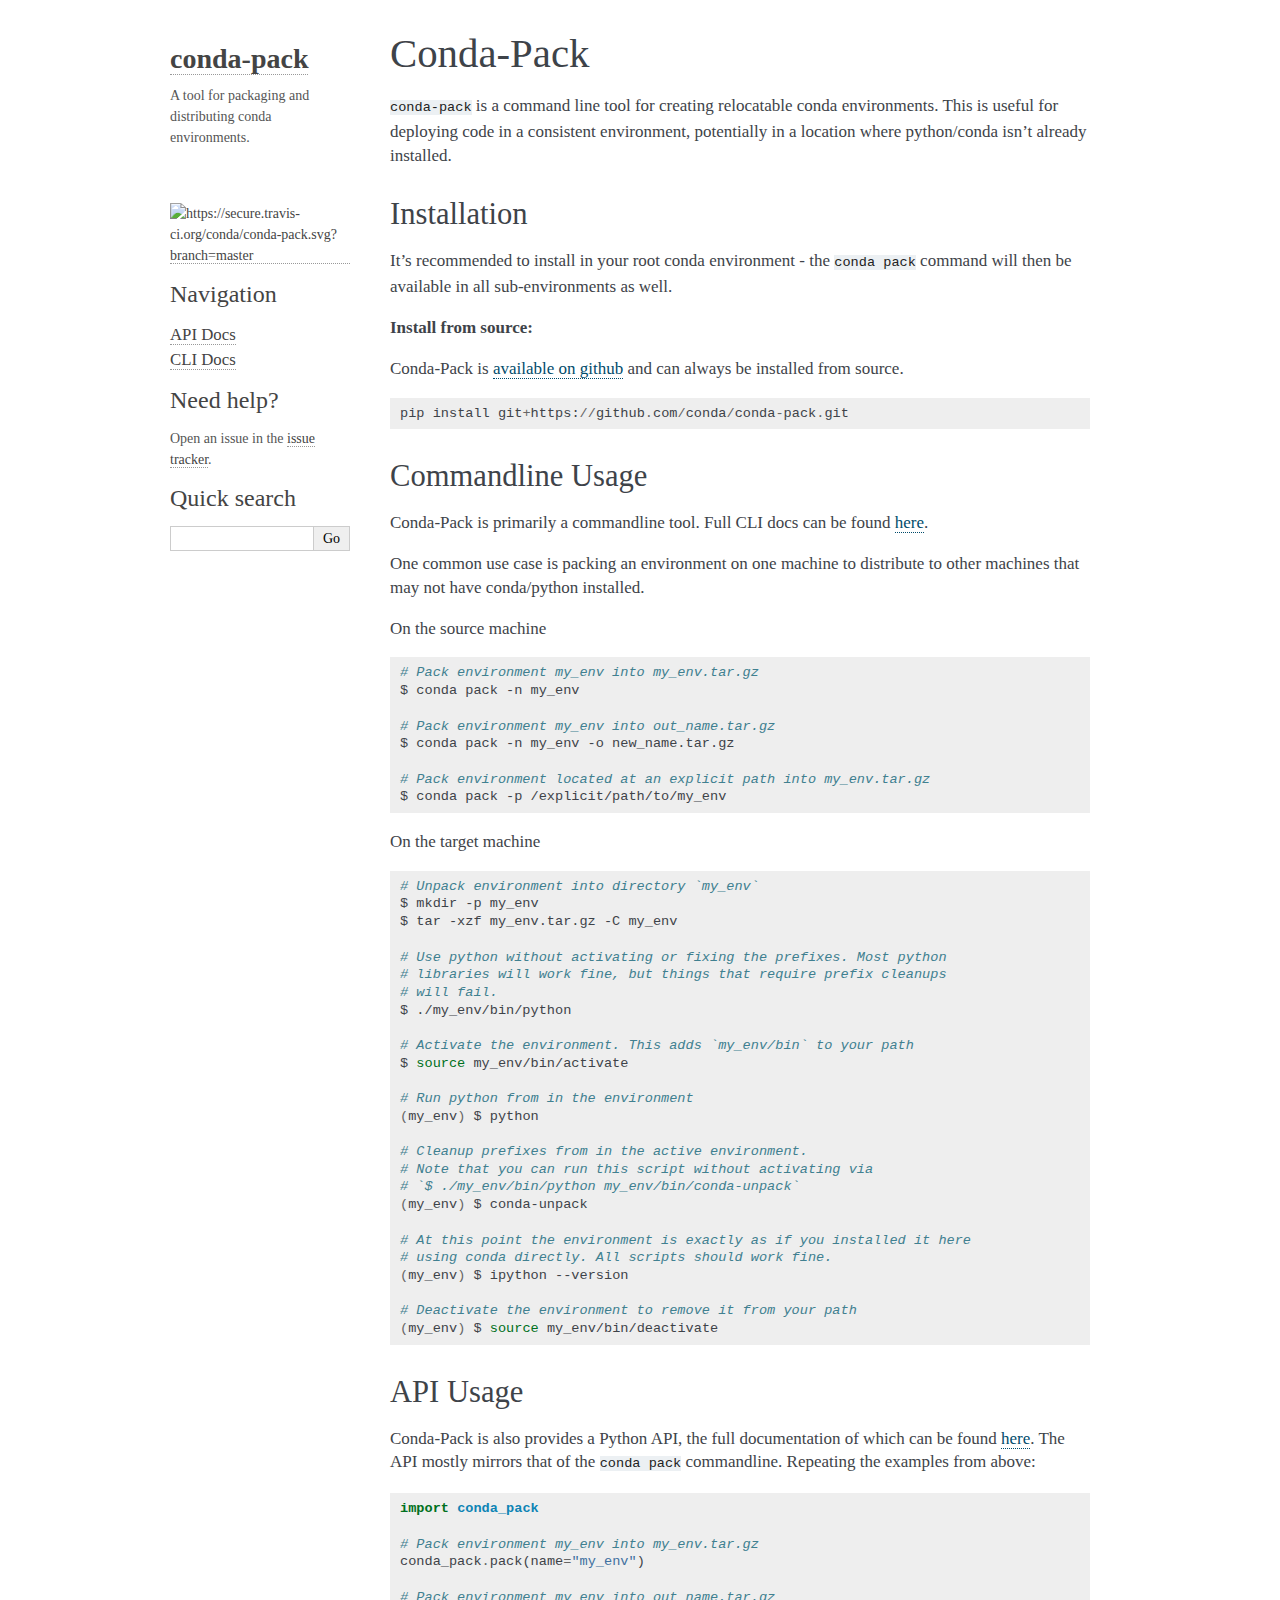
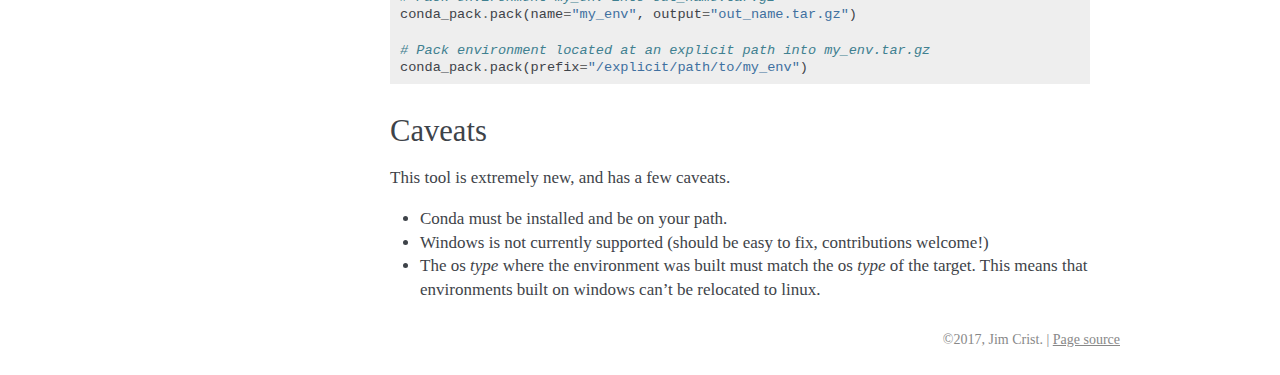
==== index.html @ c2c854a0 "Update docs after building Travis build 23 of conda/conda-pack" ====
<!DOCTYPE html PUBLIC "-//W3C//DTD XHTML 1.0 Transitional//EN"
  "http://www.w3.org/TR/xhtml1/DTD/xhtml1-transitional.dtd">

<html xmlns="http://www.w3.org/1999/xhtml">
  <head>
    <meta http-equiv="X-UA-Compatible" content="IE=Edge" />
    <meta http-equiv="Content-Type" content="text/html; charset=utf-8" />
    <title>Conda-Pack &#8212; conda-pack 0.0.1 documentation</title>
    <link rel="stylesheet" href="_static/alabaster.css" type="text/css" />
    <link rel="stylesheet" href="_static/pygments.css" type="text/css" />
    <script type="text/javascript" id="documentation_options" data-url_root="./" src="_static/documentation_options.js"></script>
    <script type="text/javascript" src="_static/jquery.js"></script>
    <script type="text/javascript" src="_static/underscore.js"></script>
    <script type="text/javascript" src="_static/doctools.js"></script>
    <link rel="index" title="Index" href="genindex.html" />
    <link rel="search" title="Search" href="search.html" />
    <link rel="next" title="API Docs" href="api.html" />
   
  <link rel="stylesheet" href="_static/custom.css" type="text/css" />
  
  
  <meta name="viewport" content="width=device-width, initial-scale=0.9, maximum-scale=0.9" />

  </head><body>
  

    <div class="document">
      <div class="documentwrapper">
        <div class="bodywrapper">
          <div class="body" role="main">
            
  <div class="section" id="conda-pack">
<h1>Conda-Pack<a class="headerlink" href="#conda-pack" title="Permalink to this headline">¶</a></h1>
<p><code class="docutils literal notranslate"><span class="pre">conda-pack</span></code> is a command line tool for creating relocatable conda
environments. This is useful for deploying code in a consistent environment,
potentially in a location where python/conda isn’t already installed.</p>
<div class="section" id="installation">
<h2>Installation<a class="headerlink" href="#installation" title="Permalink to this headline">¶</a></h2>
<p>It’s recommended to install in your root conda environment - the <code class="docutils literal notranslate"><span class="pre">conda</span> <span class="pre">pack</span></code>
command will then be available in all sub-environments as well.</p>
<p><strong>Install from source:</strong></p>
<p>Conda-Pack is <a class="reference external" href="https://github.com/conda/conda-pack">available on github</a> and
can always be installed from source.</p>
<div class="code highlight-default notranslate"><div class="highlight"><pre><span></span><span class="n">pip</span> <span class="n">install</span> <span class="n">git</span><span class="o">+</span><span class="n">https</span><span class="p">:</span><span class="o">//</span><span class="n">github</span><span class="o">.</span><span class="n">com</span><span class="o">/</span><span class="n">conda</span><span class="o">/</span><span class="n">conda</span><span class="o">-</span><span class="n">pack</span><span class="o">.</span><span class="n">git</span>
</pre></div>
</div>
</div>
<div class="section" id="commandline-usage">
<h2>Commandline Usage<a class="headerlink" href="#commandline-usage" title="Permalink to this headline">¶</a></h2>
<p>Conda-Pack is primarily a commandline tool. Full CLI docs can be found
<a class="reference internal" href="cli.html"><span class="doc">here</span></a>.</p>
<p>One common use case is packing an environment on one machine to distribute to
other machines that may not have conda/python installed.</p>
<p>On the source machine</p>
<div class="highlight-bash notranslate"><div class="highlight"><pre><span></span><span class="c1"># Pack environment my_env into my_env.tar.gz</span>
$ conda pack -n my_env

<span class="c1"># Pack environment my_env into out_name.tar.gz</span>
$ conda pack -n my_env -o new_name.tar.gz

<span class="c1"># Pack environment located at an explicit path into my_env.tar.gz</span>
$ conda pack -p /explicit/path/to/my_env
</pre></div>
</div>
<p>On the target machine</p>
<div class="highlight-bash notranslate"><div class="highlight"><pre><span></span><span class="c1"># Unpack environment into directory `my_env`</span>
$ mkdir -p my_env
$ tar -xzf my_env.tar.gz -C my_env

<span class="c1"># Use python without activating or fixing the prefixes. Most python</span>
<span class="c1"># libraries will work fine, but things that require prefix cleanups</span>
<span class="c1"># will fail.</span>
$ ./my_env/bin/python

<span class="c1"># Activate the environment. This adds `my_env/bin` to your path</span>
$ <span class="nb">source</span> my_env/bin/activate

<span class="c1"># Run python from in the environment</span>
<span class="o">(</span>my_env<span class="o">)</span> $ python

<span class="c1"># Cleanup prefixes from in the active environment.</span>
<span class="c1"># Note that you can run this script without activating via</span>
<span class="c1"># `$ ./my_env/bin/python my_env/bin/conda-unpack`</span>
<span class="o">(</span>my_env<span class="o">)</span> $ conda-unpack

<span class="c1"># At this point the environment is exactly as if you installed it here</span>
<span class="c1"># using conda directly. All scripts should work fine.</span>
<span class="o">(</span>my_env<span class="o">)</span> $ ipython --version

<span class="c1"># Deactivate the environment to remove it from your path</span>
<span class="o">(</span>my_env<span class="o">)</span> $ <span class="nb">source</span> my_env/bin/deactivate
</pre></div>
</div>
</div>
<div class="section" id="api-usage">
<h2>API Usage<a class="headerlink" href="#api-usage" title="Permalink to this headline">¶</a></h2>
<p>Conda-Pack is also provides a Python API, the full documentation of which can
be found <a class="reference internal" href="api.html"><span class="doc">here</span></a>. The API mostly mirrors that of the <code class="docutils literal notranslate"><span class="pre">conda</span> <span class="pre">pack</span></code>
commandline. Repeating the examples from above:</p>
<div class="highlight-python notranslate"><div class="highlight"><pre><span></span><span class="kn">import</span> <span class="nn">conda_pack</span>

<span class="c1"># Pack environment my_env into my_env.tar.gz</span>
<span class="n">conda_pack</span><span class="o">.</span><span class="n">pack</span><span class="p">(</span><span class="n">name</span><span class="o">=</span><span class="s2">&quot;my_env&quot;</span><span class="p">)</span>

<span class="c1"># Pack environment my_env into out_name.tar.gz</span>
<span class="n">conda_pack</span><span class="o">.</span><span class="n">pack</span><span class="p">(</span><span class="n">name</span><span class="o">=</span><span class="s2">&quot;my_env&quot;</span><span class="p">,</span> <span class="n">output</span><span class="o">=</span><span class="s2">&quot;out_name.tar.gz&quot;</span><span class="p">)</span>

<span class="c1"># Pack environment located at an explicit path into my_env.tar.gz</span>
<span class="n">conda_pack</span><span class="o">.</span><span class="n">pack</span><span class="p">(</span><span class="n">prefix</span><span class="o">=</span><span class="s2">&quot;/explicit/path/to/my_env&quot;</span><span class="p">)</span>
</pre></div>
</div>
</div>
<div class="section" id="caveats">
<h2>Caveats<a class="headerlink" href="#caveats" title="Permalink to this headline">¶</a></h2>
<p>This tool is extremely new, and has a few caveats.</p>
<ul class="simple">
<li>Conda must be installed and be on your path.</li>
<li>Windows is not currently supported (should be easy to fix, contributions
welcome!)</li>
<li>The os <em>type</em> where the environment was built must match the os <em>type</em> of the
target. This means that environments built on windows can’t be relocated to
linux.</li>
</ul>
<div class="toctree-wrapper compound">
</div>
</div>
</div>


          </div>
        </div>
      </div>
      <div class="sphinxsidebar" role="navigation" aria-label="main navigation">
        <div class="sphinxsidebarwrapper">
<h1 class="logo"><a href="#">conda-pack</a></h1>



<p class="blurb">A tool for packaging and distributing conda environments.</p>




<p>
<iframe src="https://ghbtns.com/github-btn.html?user=conda&repo=conda-pack&type=watch&count=False&size=large&v=2"
  allowtransparency="true" frameborder="0" scrolling="0" width="200px" height="35px"></iframe>
</p>





    

<p>
<a href="https://travis-ci.org/conda/conda-pack">
    <img
        alt="https://secure.travis-ci.org/conda/conda-pack.svg?branch=master"
        src="https://secure.travis-ci.org/conda/conda-pack.svg?branch=master"
    />
</a>
</p>


<h3>Navigation</h3>
<ul>
<li class="toctree-l1"><a class="reference internal" href="api.html">API Docs</a></li>
<li class="toctree-l1"><a class="reference internal" href="cli.html">CLI Docs</a></li>
</ul>

<h3>Need help?</h3>

<p>
  Open an issue in the <a href="https://github.com/conda/conda-pack/issues">issue tracker</a>.
</p>
<div id="searchbox" style="display: none" role="search">
  <h3>Quick search</h3>
    <div class="searchformwrapper">
    <form class="search" action="search.html" method="get">
      <input type="text" name="q" />
      <input type="submit" value="Go" />
      <input type="hidden" name="check_keywords" value="yes" />
      <input type="hidden" name="area" value="default" />
    </form>
    </div>
</div>
<script type="text/javascript">$('#searchbox').show(0);</script>
        </div>
      </div>
      <div class="clearer"></div>
    </div>
    <div class="footer">
      &copy;2017, Jim Crist.
      
      |
      <a href="_sources/index.rst.txt"
          rel="nofollow">Page source</a>
    </div>

    

    
  </body>
</html>
---- _static/alabaster.css ----
@import url("basic.css");

/* -- page layout ----------------------------------------------------------- */

body {
    font-family: 'goudy old style', 'minion pro', 'bell mt', Georgia, 'Hiragino Mincho Pro', serif;
    font-size: 17px;
    background-color: #fff;
    color: #000;
    margin: 0;
    padding: 0;
}


div.document {
    width: 960px;
    margin: 30px auto 0 auto;
}

div.documentwrapper {
    float: left;
    width: 100%;
}

div.bodywrapper {
    margin: 0 0 0 200px;
}

div.sphinxsidebar {
    width: 200px;
    font-size: 14px;
    line-height: 1.5;
}

hr {
    border: 1px solid #B1B4B6;
}

div.body {
    background-color: #fff;
    color: #3E4349;
    padding: 0 30px 0 30px;
}

div.body > .section {
    text-align: left;
}

div.footer {
    width: 960px;
    margin: 20px auto 30px auto;
    font-size: 14px;
    color: #888;
    text-align: right;
}

div.footer a {
    color: #888;
}

p.caption {
    font-family: inherit;
    font-size: inherit;
}


div.relations {
    display: none;
}


div.sphinxsidebar a {
    color: #444;
    text-decoration: none;
    border-bottom: 1px dotted #999;
}

div.sphinxsidebar a:hover {
    border-bottom: 1px solid #999;
}

div.sphinxsidebarwrapper {
    padding: 18px 10px;
}

div.sphinxsidebarwrapper p.logo {
    padding: 0;
    margin: -10px 0 0 0px;
    text-align: center;
}

div.sphinxsidebarwrapper h1.logo {
    margin-top: -10px;
    text-align: center;
    margin-bottom: 5px;
    text-align: left;
}

div.sphinxsidebarwrapper h1.logo-name {
    margin-top: 0px;
}

div.sphinxsidebarwrapper p.blurb {
    margin-top: 0;
    font-style: normal;
}

div.sphinxsidebar h3,
div.sphinxsidebar h4 {
    font-family: 'Garamond', 'Georgia', serif;
    color: #444;
    font-size: 24px;
    font-weight: normal;
    margin: 0 0 5px 0;
    padding: 0;
}

div.sphinxsidebar h4 {
    font-size: 20px;
}

div.sphinxsidebar h3 a {
    color: #444;
}

div.sphinxsidebar p.logo a,
div.sphinxsidebar h3 a,
div.sphinxsidebar p.logo a:hover,
div.sphinxsidebar h3 a:hover {
    border: none;
}

div.sphinxsidebar p {
    color: #555;
    margin: 10px 0;
}

div.sphinxsidebar ul {
    margin: 10px 0;
    padding: 0;
    color: #000;
}

div.sphinxsidebar ul li.toctree-l1 > a {
    font-size: 120%;
}

div.sphinxsidebar ul li.toctree-l2 > a {
    font-size: 110%;
}

div.sphinxsidebar input {
    border: 1px solid #CCC;
    font-family: 'goudy old style', 'minion pro', 'bell mt', Georgia, 'Hiragino Mincho Pro', serif;
    font-size: 1em;
}

div.sphinxsidebar hr {
    border: none;
    height: 1px;
    color: #AAA;
    background: #AAA;

    text-align: left;
    margin-left: 0;
    width: 50%;
}

/* -- body styles ----------------------------------------------------------- */

a {
    color: #004B6B;
    text-decoration: underline;
}

a:hover {
    color: #6D4100;
    text-decoration: underline;
}

div.body h1,
div.body h2,
div.body h3,
div.body h4,
div.body h5,
div.body h6 {
    font-family: 'Garamond', 'Georgia', serif;
    font-weight: normal;
    margin: 30px 0px 10px 0px;
    padding: 0;
}

div.body h1 { margin-top: 0; padding-top: 0; font-size: 240%; }
div.body h2 { font-size: 180%; }
div.body h3 { font-size: 150%; }
div.body h4 { font-size: 130%; }
div.body h5 { font-size: 100%; }
div.body h6 { font-size: 100%; }

a.headerlink {
    color: #DDD;
    padding: 0 4px;
    text-decoration: none;
}

a.headerlink:hover {
    color: #444;
    background: #EAEAEA;
}

div.body p, div.body dd, div.body li {
    line-height: 1.4em;
}

div.admonition {
    margin: 20px 0px;
    padding: 10px 30px;
    background-color: #EEE;
    border: 1px solid #CCC;
}

div.admonition tt.xref, div.admonition code.xref, div.admonition a tt {
    background-color: #FBFBFB;
    border-bottom: 1px solid #fafafa;
}

div.admonition p.admonition-title {
    font-family: 'Garamond', 'Georgia', serif;
    font-weight: normal;
    font-size: 24px;
    margin: 0 0 10px 0;
    padding: 0;
    line-height: 1;
}

div.admonition p.last {
    margin-bottom: 0;
}

div.highlight {
    background-color: #fff;
}

dt:target, .highlight {
    background: #FAF3E8;
}

div.warning {
    background-color: #FCC;
    border: 1px solid #FAA;
}

div.danger {
    background-color: #FCC;
    border: 1px solid #FAA;
    -moz-box-shadow: 2px 2px 4px #D52C2C;
    -webkit-box-shadow: 2px 2px 4px #D52C2C;
    box-shadow: 2px 2px 4px #D52C2C;
}

div.error {
    background-color: #FCC;
    border: 1px solid #FAA;
    -moz-box-shadow: 2px 2px 4px #D52C2C;
    -webkit-box-shadow: 2px 2px 4px #D52C2C;
    box-shadow: 2px 2px 4px #D52C2C;
}

div.caution {
    background-color: #FCC;
    border: 1px solid #FAA;
}

div.attention {
    background-color: #FCC;
    border: 1px solid #FAA;
}

div.important {
    background-color: #EEE;
    border: 1px solid #CCC;
}

div.note {
    background-color: #EEE;
    border: 1px solid #CCC;
}

div.tip {
    background-color: #EEE;
    border: 1px solid #CCC;
}

div.hint {
    background-color: #EEE;
    border: 1px solid #CCC;
}

div.seealso {
    background-color: #EEE;
    border: 1px solid #CCC;
}

div.topic {
    background-color: #EEE;
}

p.admonition-title {
    display: inline;
}

p.admonition-title:after {
    content: ":";
}

pre, tt, code {
    font-family: 'Consolas', 'Menlo', 'Deja Vu Sans Mono', 'Bitstream Vera Sans Mono', monospace;
    font-size: 0.8em;
}

.hll {
    background-color: #FFC;
    margin: 0 -12px;
    padding: 0 12px;
    display: block;
}

img.screenshot {
}

tt.descname, tt.descclassname, code.descname, code.descclassname {
    font-size: 0.95em;
}

tt.descname, code.descname {
    padding-right: 0.08em;
}

img.screenshot {
    -moz-box-shadow: 2px 2px 4px #EEE;
    -webkit-box-shadow: 2px 2px 4px #EEE;
    box-shadow: 2px 2px 4px #EEE;
}

table.docutils {
    border: 1px solid #888;
    -moz-box-shadow: 2px 2px 4px #EEE;
    -webkit-box-shadow: 2px 2px 4px #EEE;
    box-shadow: 2px 2px 4px #EEE;
}

table.docutils td, table.docutils th {
    border: 1px solid #888;
    padding: 0.25em 0.7em;
}

table.field-list, table.footnote {
    border: none;
    -moz-box-shadow: none;
    -webkit-box-shadow: none;
    box-shadow: none;
}

table.footnote {
    margin: 15px 0;
    width: 100%;
    border: 1px solid #EEE;
    background: #FDFDFD;
    font-size: 0.9em;
}

table.footnote + table.footnote {
    margin-top: -15px;
    border-top: none;
}

table.field-list th {
    padding: 0 0.8em 0 0;
}

table.field-list td {
    padding: 0;
}

table.field-list p {
    margin-bottom: 0.8em;
}

/* Cloned from
 * https://github.com/sphinx-doc/sphinx/commit/ef60dbfce09286b20b7385333d63a60321784e68
 */
.field-name {
    -moz-hyphens: manual;
    -ms-hyphens: manual;
    -webkit-hyphens: manual;
    hyphens: manual;
}

table.footnote td.label {
    width: .1px;
    padding: 0.3em 0 0.3em 0.5em;
}

table.footnote td {
    padding: 0.3em 0.5em;
}

dl {
    margin: 0;
    padding: 0;
}

dl dd {
    margin-left: 30px;
}

blockquote {
    margin: 0 0 0 30px;
    padding: 0;
}

ul, ol {
    /* Matches the 30px from the narrow-screen "li > ul" selector below */
    margin: 10px 0 10px 30px;
    padding: 0;
}

pre {
    background: #EEE;
    padding: 7px 30px;
    margin: 15px 0px;
    line-height: 1.3em;
}

div.viewcode-block:target {
    background: #ffd;
}

dl pre, blockquote pre, li pre {
    margin-left: 0;
    padding-left: 30px;
}

tt, code {
    background-color: #ecf0f3;
    color: #222;
    /* padding: 1px 2px; */
}

tt.xref, code.xref, a tt {
    background-color: #FBFBFB;
    border-bottom: 1px solid #fff;
}

a.reference {
    text-decoration: none;
    border-bottom: 1px dotted #004B6B;
}

/* Don't put an underline on images */
a.image-reference, a.image-reference:hover {
    border-bottom: none;
}

a.reference:hover {
    border-bottom: 1px solid #6D4100;
}

a.footnote-reference {
    text-decoration: none;
    font-size: 0.7em;
    vertical-align: top;
    border-bottom: 1px dotted #004B6B;
}

a.footnote-reference:hover {
    border-bottom: 1px solid #6D4100;
}

a:hover tt, a:hover code {
    background: #EEE;
}


@media screen and (max-width: 870px) {

    div.sphinxsidebar {
    	display: none;
    }

    div.document {
       width: 100%;

    }

    div.documentwrapper {
    	margin-left: 0;
    	margin-top: 0;
    	margin-right: 0;
    	margin-bottom: 0;
    }

    div.bodywrapper {
    	margin-top: 0;
    	margin-right: 0;
    	margin-bottom: 0;
    	margin-left: 0;
    }

    ul {
    	margin-left: 0;
    }

	li > ul {
        /* Matches the 30px from the "ul, ol" selector above */
		margin-left: 30px;
	}

    .document {
    	width: auto;
    }

    .footer {
    	width: auto;
    }

    .bodywrapper {
    	margin: 0;
    }

    .footer {
    	width: auto;
    }

    .github {
        display: none;
    }



}



@media screen and (max-width: 875px) {

    body {
        margin: 0;
        padding: 20px 30px;
    }

    div.documentwrapper {
        float: none;
        background: #fff;
    }

    div.sphinxsidebar {
        display: block;
        float: none;
        width: 102.5%;
        margin: 50px -30px -20px -30px;
        padding: 10px 20px;
        background: #333;
        color: #FFF;
    }

    div.sphinxsidebar h3, div.sphinxsidebar h4, div.sphinxsidebar p,
    div.sphinxsidebar h3 a {
        color: #fff;
    }

    div.sphinxsidebar a {
        color: #AAA;
    }

    div.sphinxsidebar p.logo {
        display: none;
    }

    div.document {
        width: 100%;
        margin: 0;
    }

    div.footer {
        display: none;
    }

    div.bodywrapper {
        margin: 0;
    }

    div.body {
        min-height: 0;
        padding: 0;
    }

    .rtd_doc_footer {
        display: none;
    }

    .document {
        width: auto;
    }

    .footer {
        width: auto;
    }

    .footer {
        width: auto;
    }

    .github {
        display: none;
    }
}


/* misc. */

.revsys-inline {
    display: none!important;
}

/* Make nested-list/multi-paragraph items look better in Releases changelog
 * pages. Without this, docutils' magical list fuckery causes inconsistent
 * formatting between different release sub-lists.
 */
div#changelog > div.section > ul > li > p:only-child {
    margin-bottom: 0;
}

/* Hide fugly table cell borders in ..bibliography:: directive output */
table.docutils.citation, table.docutils.citation td, table.docutils.citation th {
  border: none;
  /* Below needed in some edge cases; if not applied, bottom shadows appear */
  -moz-box-shadow: none;
  -webkit-box-shadow: none;
  box-shadow: none;
}
---- _static/pygments.css ----
.highlight .hll { background-color: #ffffcc }
.highlight  { background: #eeffcc; }
.highlight .c { color: #408090; font-style: italic } /* Comment */
.highlight .err { border: 1px solid #FF0000 } /* Error */
.highlight .k { color: #007020; font-weight: bold } /* Keyword */
.highlight .o { color: #666666 } /* Operator */
.highlight .ch { color: #408090; font-style: italic } /* Comment.Hashbang */
.highlight .cm { color: #408090; font-style: italic } /* Comment.Multiline */
.highlight .cp { color: #007020 } /* Comment.Preproc */
.highlight .cpf { color: #408090; font-style: italic } /* Comment.PreprocFile */
.highlight .c1 { color: #408090; font-style: italic } /* Comment.Single */
.highlight .cs { color: #408090; background-color: #fff0f0 } /* Comment.Special */
.highlight .gd { color: #A00000 } /* Generic.Deleted */
.highlight .ge { font-style: italic } /* Generic.Emph */
.highlight .gr { color: #FF0000 } /* Generic.Error */
.highlight .gh { color: #000080; font-weight: bold } /* Generic.Heading */
.highlight .gi { color: #00A000 } /* Generic.Inserted */
.highlight .go { color: #333333 } /* Generic.Output */
.highlight .gp { color: #c65d09; font-weight: bold } /* Generic.Prompt */
.highlight .gs { font-weight: bold } /* Generic.Strong */
.highlight .gu { color: #800080; font-weight: bold } /* Generic.Subheading */
.highlight .gt { color: #0044DD } /* Generic.Traceback */
.highlight .kc { color: #007020; font-weight: bold } /* Keyword.Constant */
.highlight .kd { color: #007020; font-weight: bold } /* Keyword.Declaration */
.highlight .kn { color: #007020; font-weight: bold } /* Keyword.Namespace */
.highlight .kp { color: #007020 } /* Keyword.Pseudo */
.highlight .kr { color: #007020; font-weight: bold } /* Keyword.Reserved */
.highlight .kt { color: #902000 } /* Keyword.Type */
.highlight .m { color: #208050 } /* Literal.Number */
.highlight .s { color: #4070a0 } /* Literal.String */
.highlight .na { color: #4070a0 } /* Name.Attribute */
.highlight .nb { color: #007020 } /* Name.Builtin */
.highlight .nc { color: #0e84b5; font-weight: bold } /* Name.Class */
.highlight .no { color: #60add5 } /* Name.Constant */
.highlight .nd { color: #555555; font-weight: bold } /* Name.Decorator */
.highlight .ni { color: #d55537; font-weight: bold } /* Name.Entity */
.highlight .ne { color: #007020 } /* Name.Exception */
.highlight .nf { color: #06287e } /* Name.Function */
.highlight .nl { color: #002070; font-weight: bold } /* Name.Label */
.highlight .nn { color: #0e84b5; font-weight: bold } /* Name.Namespace */
.highlight .nt { color: #062873; font-weight: bold } /* Name.Tag */
.highlight .nv { color: #bb60d5 } /* Name.Variable */
.highlight .ow { color: #007020; font-weight: bold } /* Operator.Word */
.highlight .w { color: #bbbbbb } /* Text.Whitespace */
.highlight .mb { color: #208050 } /* Literal.Number.Bin */
.highlight .mf { color: #208050 } /* Literal.Number.Float */
.highlight .mh { color: #208050 } /* Literal.Number.Hex */
.highlight .mi { color: #208050 } /* Literal.Number.Integer */
.highlight .mo { color: #208050 } /* Literal.Number.Oct */
.highlight .sa { color: #4070a0 } /* Literal.String.Affix */
.highlight .sb { color: #4070a0 } /* Literal.String.Backtick */
.highlight .sc { color: #4070a0 } /* Literal.String.Char */
.highlight .dl { color: #4070a0 } /* Literal.String.Delimiter */
.highlight .sd { color: #4070a0; font-style: italic } /* Literal.String.Doc */
.highlight .s2 { color: #4070a0 } /* Literal.String.Double */
.highlight .se { color: #4070a0; font-weight: bold } /* Literal.String.Escape */
.highlight .sh { color: #4070a0 } /* Literal.String.Heredoc */
.highlight .si { color: #70a0d0; font-style: italic } /* Literal.String.Interpol */
.highlight .sx { color: #c65d09 } /* Literal.String.Other */
.highlight .sr { color: #235388 } /* Literal.String.Regex */
.highlight .s1 { color: #4070a0 } /* Literal.String.Single */
.highlight .ss { color: #517918 } /* Literal.String.Symbol */
.highlight .bp { color: #007020 } /* Name.Builtin.Pseudo */
.highlight .fm { color: #06287e } /* Name.Function.Magic */
.highlight .vc { color: #bb60d5 } /* Name.Variable.Class */
.highlight .vg { color: #bb60d5 } /* Name.Variable.Global */
.highlight .vi { color: #bb60d5 } /* Name.Variable.Instance */
.highlight .vm { color: #bb60d5 } /* Name.Variable.Magic */
.highlight .il { color: #208050 } /* Literal.Number.Integer.Long */
---- _static/custom.css ----
pre {
    padding: 7px 10px;
}
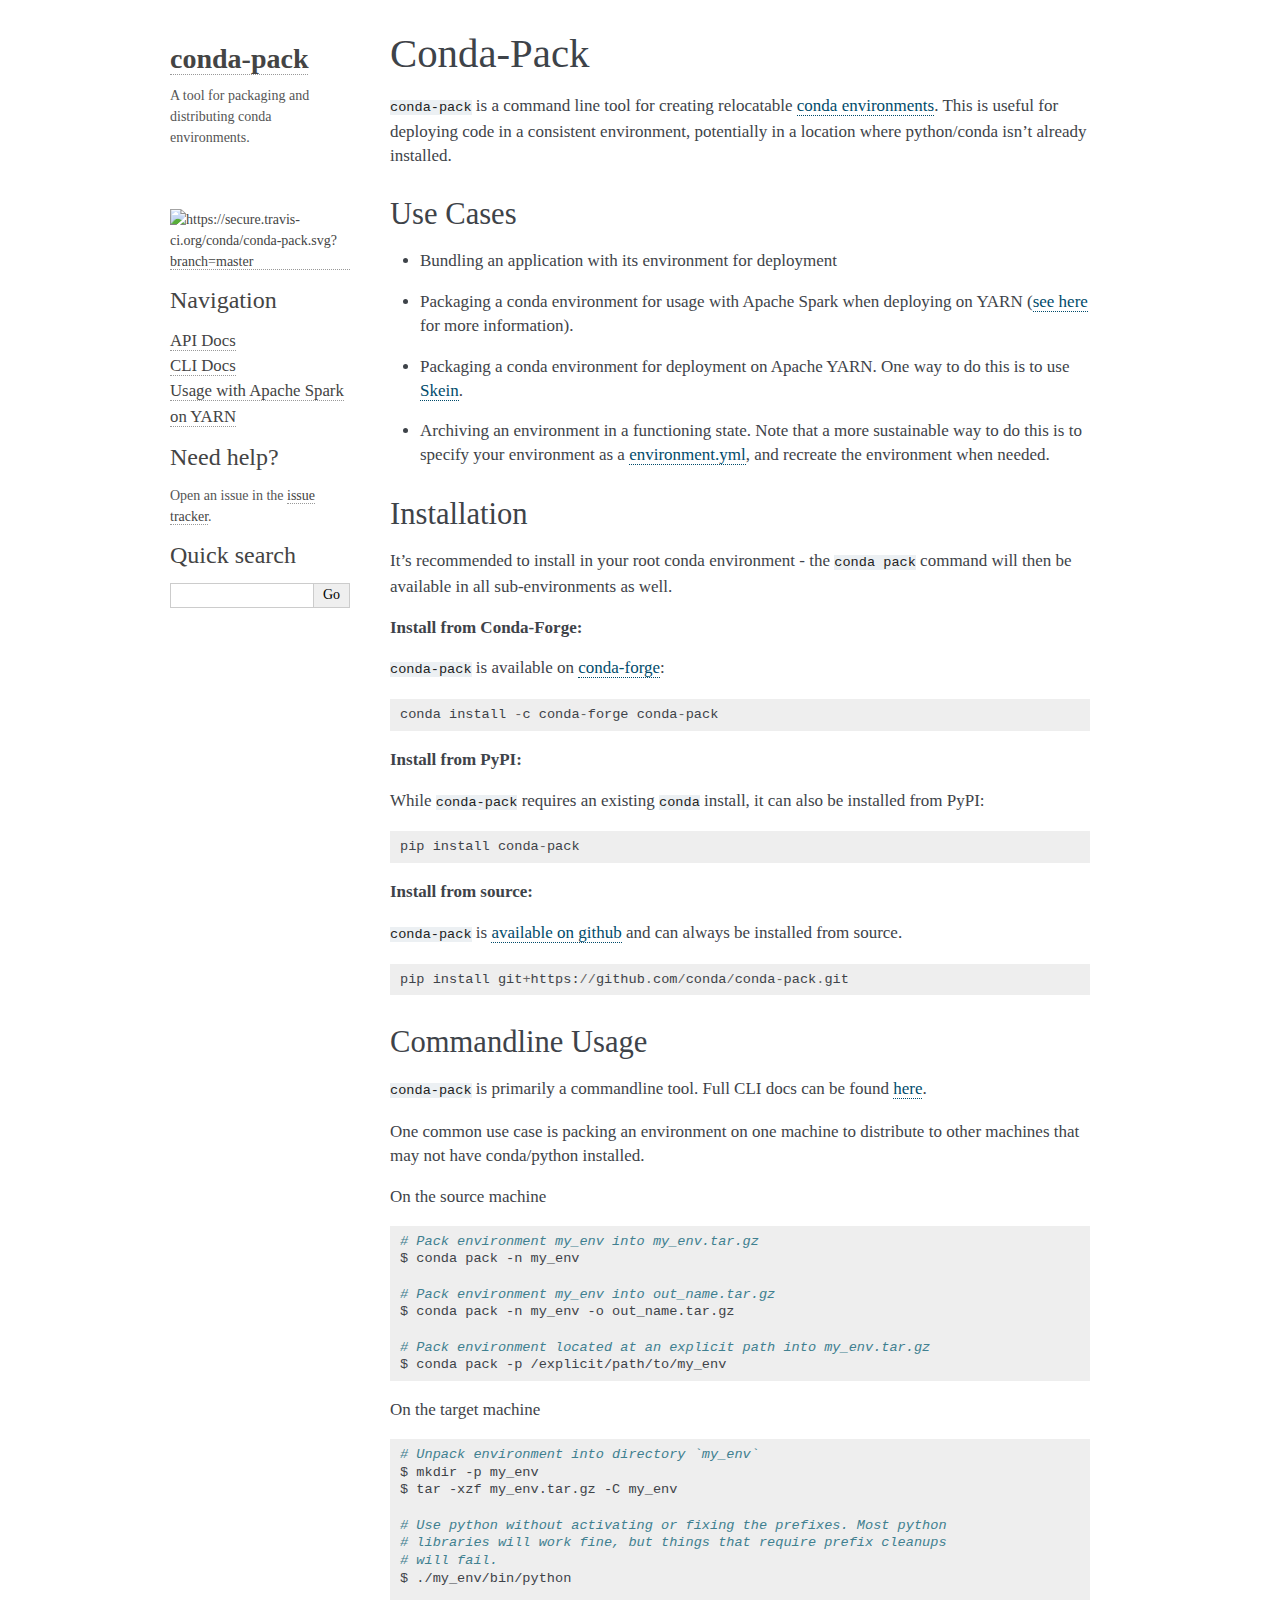
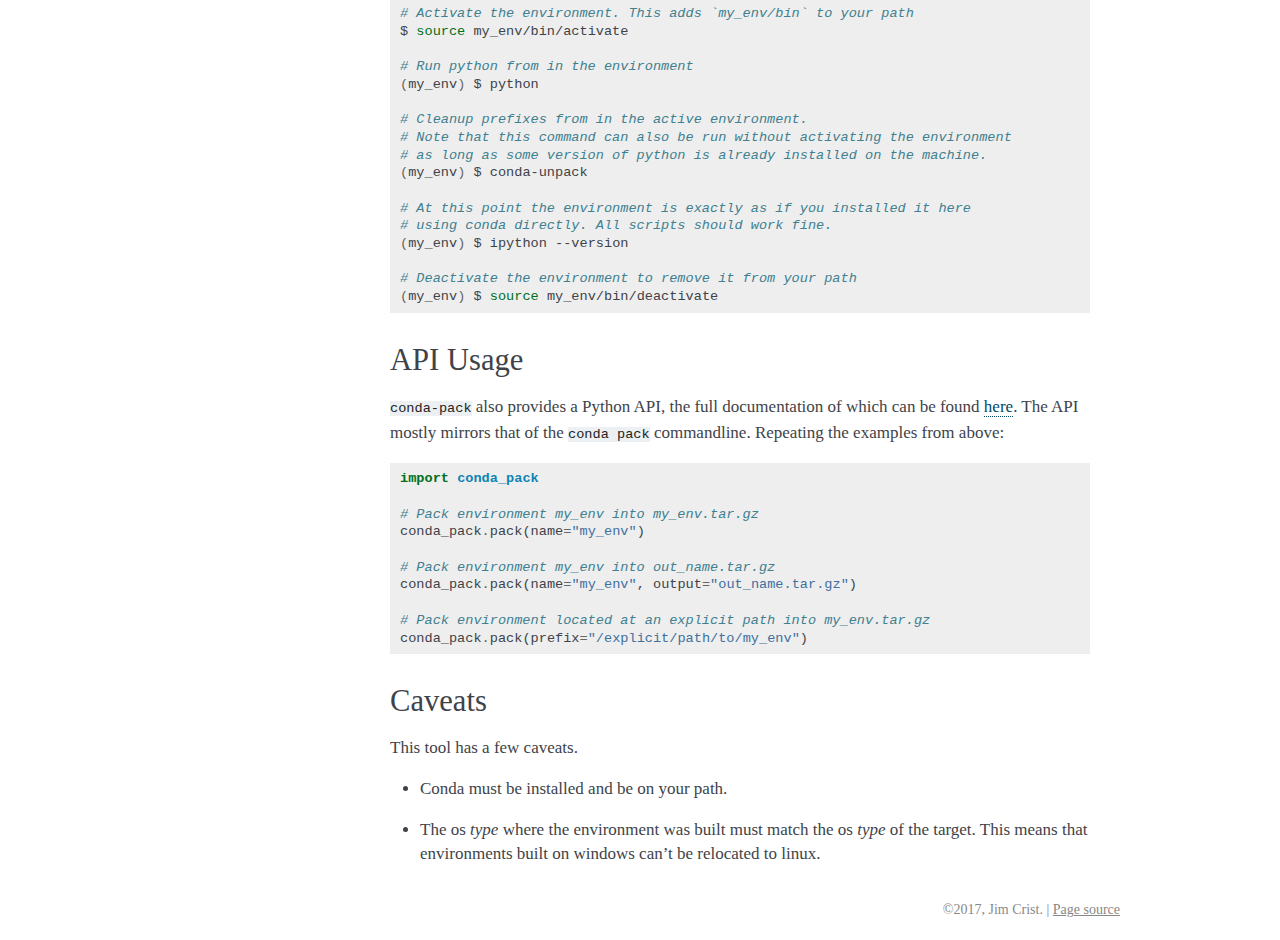
==== commit 92e7ff56: "Update docs after building Travis build 214 of conda/conda-pack" ====
--- a/index.html
+++ b/index.html
@@ -1,18 +1,17 @@
 
-<!DOCTYPE html PUBLIC "-//W3C//DTD XHTML 1.0 Transitional//EN"
-  "http://www.w3.org/TR/xhtml1/DTD/xhtml1-transitional.dtd">
+<!DOCTYPE html>
 
 <html xmlns="http://www.w3.org/1999/xhtml">
   <head>
-    <meta http-equiv="X-UA-Compatible" content="IE=Edge" />
-    <meta http-equiv="Content-Type" content="text/html; charset=utf-8" />
-    <title>Conda-Pack &#8212; conda-pack 0.0.1 documentation</title>
+    <meta charset="utf-8" />
+    <title>Conda-Pack &#8212; conda-pack 0.3.0+4.g8ff525b documentation</title>
     <link rel="stylesheet" href="_static/alabaster.css" type="text/css" />
     <link rel="stylesheet" href="_static/pygments.css" type="text/css" />
     <script type="text/javascript" id="documentation_options" data-url_root="./" src="_static/documentation_options.js"></script>
     <script type="text/javascript" src="_static/jquery.js"></script>
     <script type="text/javascript" src="_static/underscore.js"></script>
     <script type="text/javascript" src="_static/doctools.js"></script>
+    <script type="text/javascript" src="_static/language_data.js"></script>
     <link rel="index" title="Index" href="genindex.html" />
     <link rel="search" title="Search" href="search.html" />
     <link rel="next" title="API Docs" href="api.html" />
@@ -28,27 +27,56 @@
     <div class="document">
       <div class="documentwrapper">
         <div class="bodywrapper">
+          
+
           <div class="body" role="main">
             
   <div class="section" id="conda-pack">
 <h1>Conda-Pack<a class="headerlink" href="#conda-pack" title="Permalink to this headline">¶</a></h1>
-<p><code class="docutils literal notranslate"><span class="pre">conda-pack</span></code> is a command line tool for creating relocatable conda
-environments. This is useful for deploying code in a consistent environment,
-potentially in a location where python/conda isn’t already installed.</p>
+<p><code class="docutils literal notranslate"><span class="pre">conda-pack</span></code> is a command line tool for creating relocatable <a class="reference external" href="https://conda.io/docs/">conda
+environments</a>. This is useful for deploying code in a
+consistent environment, potentially in a location where python/conda isn’t
+already installed.</p>
+<div align="center">
+  <script src="https://asciinema.org/a/186862.js" id="asciicast-186862" async data-speed="2"></script>
+</div><div class="section" id="use-cases">
+<h2>Use Cases<a class="headerlink" href="#use-cases" title="Permalink to this headline">¶</a></h2>
+<ul class="simple">
+<li><p>Bundling an application with its environment for deployment</p></li>
+<li><p>Packaging a conda environment for usage with Apache Spark when deploying on
+YARN (<a class="reference internal" href="spark.html"><span class="doc">see here</span></a> for more information).</p></li>
+<li><p>Packaging a conda environment for deployment on Apache YARN. One way to do
+this is to use <a class="reference external" href="https://jcrist.github.io/skein/">Skein</a>.</p></li>
+<li><p>Archiving an environment in a functioning state. Note that a more sustainable
+way to do this is to specify your environment as a <a class="reference external" href="https://conda.io/docs/user-guide/tasks/manage-environments.html#sharing-an-environment">environment.yml</a>,
+and recreate the environment when needed.</p></li>
+</ul>
+</div>
 <div class="section" id="installation">
 <h2>Installation<a class="headerlink" href="#installation" title="Permalink to this headline">¶</a></h2>
 <p>It’s recommended to install in your root conda environment - the <code class="docutils literal notranslate"><span class="pre">conda</span> <span class="pre">pack</span></code>
 command will then be available in all sub-environments as well.</p>
+<p><strong>Install from Conda-Forge:</strong></p>
+<p><code class="docutils literal notranslate"><span class="pre">conda-pack</span></code> is available on <a class="reference external" href="https://conda-forge.org/">conda-forge</a>:</p>
+<div class="highlight-default notranslate"><div class="highlight"><pre><span></span><span class="n">conda</span> <span class="n">install</span> <span class="o">-</span><span class="n">c</span> <span class="n">conda</span><span class="o">-</span><span class="n">forge</span> <span class="n">conda</span><span class="o">-</span><span class="n">pack</span>
+</pre></div>
+</div>
+<p><strong>Install from PyPI:</strong></p>
+<p>While <code class="docutils literal notranslate"><span class="pre">conda-pack</span></code> requires an existing <code class="docutils literal notranslate"><span class="pre">conda</span></code> install, it can also be
+installed from PyPI:</p>
+<div class="highlight-default notranslate"><div class="highlight"><pre><span></span><span class="n">pip</span> <span class="n">install</span> <span class="n">conda</span><span class="o">-</span><span class="n">pack</span>
+</pre></div>
+</div>
 <p><strong>Install from source:</strong></p>
-<p>Conda-Pack is <a class="reference external" href="https://github.com/conda/conda-pack">available on github</a> and
-can always be installed from source.</p>
-<div class="code highlight-default notranslate"><div class="highlight"><pre><span></span><span class="n">pip</span> <span class="n">install</span> <span class="n">git</span><span class="o">+</span><span class="n">https</span><span class="p">:</span><span class="o">//</span><span class="n">github</span><span class="o">.</span><span class="n">com</span><span class="o">/</span><span class="n">conda</span><span class="o">/</span><span class="n">conda</span><span class="o">-</span><span class="n">pack</span><span class="o">.</span><span class="n">git</span>
+<p><code class="docutils literal notranslate"><span class="pre">conda-pack</span></code> is <a class="reference external" href="https://github.com/conda/conda-pack">available on github</a>
+and can always be installed from source.</p>
+<div class="highlight-default notranslate"><div class="highlight"><pre><span></span><span class="n">pip</span> <span class="n">install</span> <span class="n">git</span><span class="o">+</span><span class="n">https</span><span class="p">:</span><span class="o">//</span><span class="n">github</span><span class="o">.</span><span class="n">com</span><span class="o">/</span><span class="n">conda</span><span class="o">/</span><span class="n">conda</span><span class="o">-</span><span class="n">pack</span><span class="o">.</span><span class="n">git</span>
 </pre></div>
 </div>
 </div>
 <div class="section" id="commandline-usage">
 <h2>Commandline Usage<a class="headerlink" href="#commandline-usage" title="Permalink to this headline">¶</a></h2>
-<p>Conda-Pack is primarily a commandline tool. Full CLI docs can be found
+<p><code class="docutils literal notranslate"><span class="pre">conda-pack</span></code> is primarily a commandline tool. Full CLI docs can be found
 <a class="reference internal" href="cli.html"><span class="doc">here</span></a>.</p>
 <p>One common use case is packing an environment on one machine to distribute to
 other machines that may not have conda/python installed.</p>
@@ -57,7 +85,7 @@
 $ conda pack -n my_env
 
 <span class="c1"># Pack environment my_env into out_name.tar.gz</span>
-$ conda pack -n my_env -o new_name.tar.gz
+$ conda pack -n my_env -o out_name.tar.gz
 
 <span class="c1"># Pack environment located at an explicit path into my_env.tar.gz</span>
 $ conda pack -p /explicit/path/to/my_env
@@ -80,8 +108,8 @@
 <span class="o">(</span>my_env<span class="o">)</span> $ python
 
 <span class="c1"># Cleanup prefixes from in the active environment.</span>
-<span class="c1"># Note that you can run this script without activating via</span>
-<span class="c1"># `$ ./my_env/bin/python my_env/bin/conda-unpack`</span>
+<span class="c1"># Note that this command can also be run without activating the environment</span>
+<span class="c1"># as long as some version of python is already installed on the machine.</span>
 <span class="o">(</span>my_env<span class="o">)</span> $ conda-unpack
 
 <span class="c1"># At this point the environment is exactly as if you installed it here</span>
@@ -95,7 +123,7 @@
 </div>
 <div class="section" id="api-usage">
 <h2>API Usage<a class="headerlink" href="#api-usage" title="Permalink to this headline">¶</a></h2>
-<p>Conda-Pack is also provides a Python API, the full documentation of which can
+<p><code class="docutils literal notranslate"><span class="pre">conda-pack</span></code> also provides a Python API, the full documentation of which can
 be found <a class="reference internal" href="api.html"><span class="doc">here</span></a>. The API mostly mirrors that of the <code class="docutils literal notranslate"><span class="pre">conda</span> <span class="pre">pack</span></code>
 commandline. Repeating the examples from above:</p>
 <div class="highlight-python notranslate"><div class="highlight"><pre><span></span><span class="kn">import</span> <span class="nn">conda_pack</span>
@@ -113,14 +141,12 @@
 </div>
 <div class="section" id="caveats">
 <h2>Caveats<a class="headerlink" href="#caveats" title="Permalink to this headline">¶</a></h2>
-<p>This tool is extremely new, and has a few caveats.</p>
+<p>This tool has a few caveats.</p>
 <ul class="simple">
-<li>Conda must be installed and be on your path.</li>
-<li>Windows is not currently supported (should be easy to fix, contributions
-welcome!)</li>
-<li>The os <em>type</em> where the environment was built must match the os <em>type</em> of the
+<li><p>Conda must be installed and be on your path.</p></li>
+<li><p>The os <em>type</em> where the environment was built must match the os <em>type</em> of the
 target. This means that environments built on windows can’t be relocated to
-linux.</li>
+linux.</p></li>
 </ul>
 <div class="toctree-wrapper compound">
 </div>
@@ -129,6 +155,7 @@
 
 
           </div>
+          
         </div>
       </div>
       <div class="sphinxsidebar" role="navigation" aria-label="main navigation">
@@ -154,7 +181,7 @@
     
 
 <p>
-<a href="https://travis-ci.org/conda/conda-pack">
+<a class="badge" href="https://travis-ci.org/conda/conda-pack">
     <img
         alt="https://secure.travis-ci.org/conda/conda-pack.svg?branch=master"
         src="https://secure.travis-ci.org/conda/conda-pack.svg?branch=master"
@@ -167,6 +194,7 @@
 <ul>
 <li class="toctree-l1"><a class="reference internal" href="api.html">API Docs</a></li>
 <li class="toctree-l1"><a class="reference internal" href="cli.html">CLI Docs</a></li>
+<li class="toctree-l1"><a class="reference internal" href="spark.html">Usage with Apache Spark on YARN</a></li>
 </ul>
 
 <h3>Need help?</h3>
@@ -175,13 +203,11 @@
   Open an issue in the <a href="https://github.com/conda/conda-pack/issues">issue tracker</a>.
 </p>
 <div id="searchbox" style="display: none" role="search">
-  <h3>Quick search</h3>
+  <h3 id="searchlabel">Quick search</h3>
     <div class="searchformwrapper">
     <form class="search" action="search.html" method="get">
-      <input type="text" name="q" />
+      <input type="text" name="q" aria-labelledby="searchlabel" />
       <input type="submit" value="Go" />
-      <input type="hidden" name="check_keywords" value="yes" />
-      <input type="hidden" name="area" value="default" />
     </form>
     </div>
 </div>
